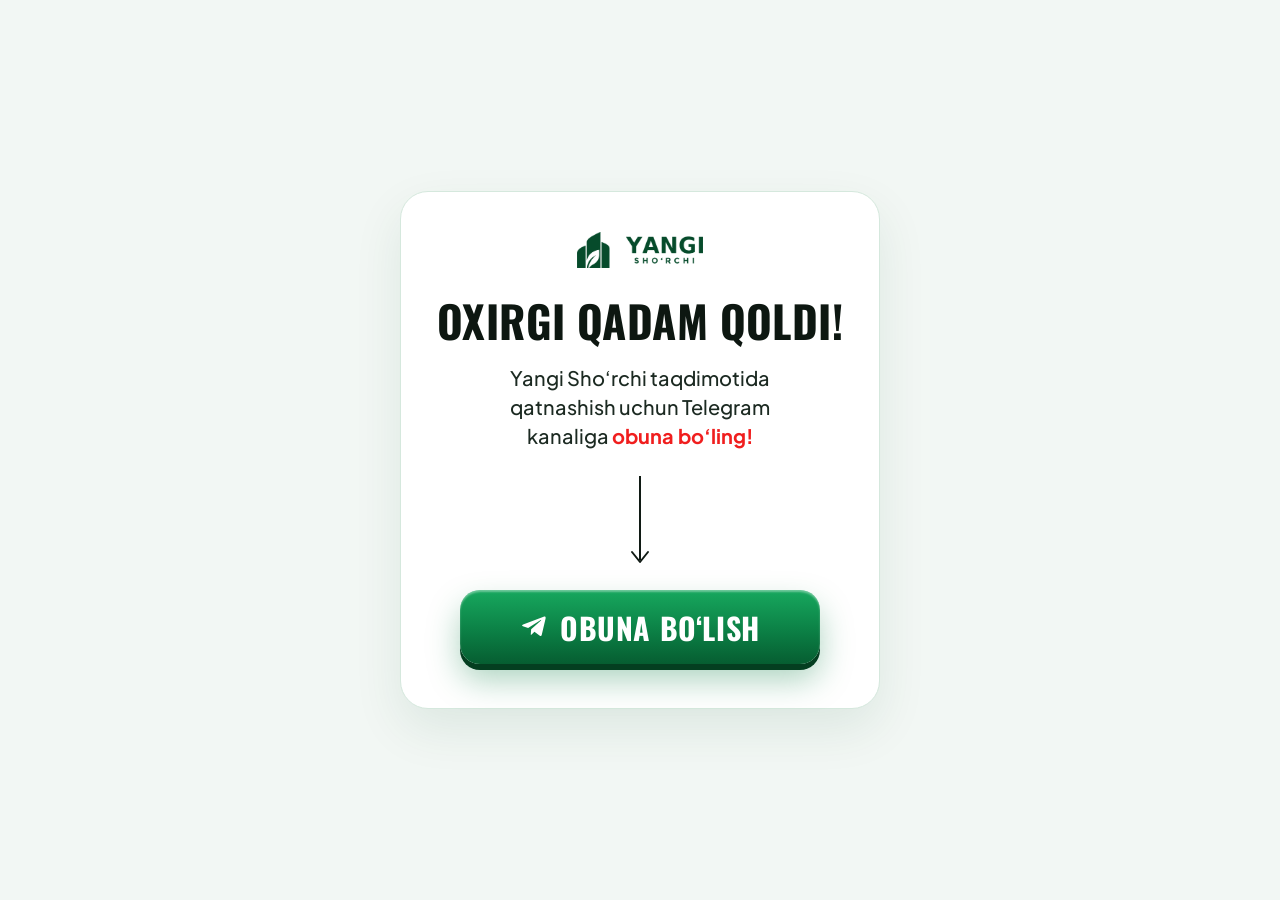
==== thankYou.html @ 8ef43f85 "Initial Yangi Shorchi consultation landing page" ====
<!DOCTYPE html>
<html lang="uz">
<head>
  <meta charset="UTF-8" />
  <meta name="viewport" content="width=device-width, initial-scale=1.0, maximum-scale=5.0" />
  <title>Oxirgi qadam qoldi! — Yangi Sho‘rchi</title>
  <link rel="icon" type="image/png" href="assets/favicon.png" />

  <link rel="preconnect" href="https://fonts.googleapis.com" />
  <link rel="preconnect" href="https://fonts.gstatic.com" crossorigin />
  <link href="https://fonts.googleapis.com/css2?family=Oswald:wght@600;700&family=Plus+Jakarta+Sans:wght@500;600;700;800&display=swap" rel="stylesheet" />

  <link rel="stylesheet" href="css/style.css" />
</head>
<body class="thankyou-body">
  <main class="thankyou-card">
    <img
      src="assets/logo-green.png"
      alt="Yangi Sho‘rchi"
      class="thankyou-logo"
      width="148"
      height="42"
    />

    <h1 class="thankyou-title">OXIRGI QADAM QOLDI!</h1>

    <p class="thankyou-subtitle">
      Yangi Sho‘rchi taqdimotida qatnashish uchun Telegram kanaliga
      <span class="highlight-red">obuna bo‘ling!</span>
    </p>

    <div class="down-arrow-wrap" aria-hidden="true">
      <svg width="26" height="92" viewBox="0 0 26 92" fill="none">
        <line x1="13" y1="2" x2="13" y2="86" stroke="#101a14" stroke-width="2" />
        <path d="M5 78L13 88L21 78" stroke="#101a14" stroke-width="2" stroke-linecap="round" stroke-linejoin="round" />
      </svg>
    </div>

    <a
      id="telegramChannelBtn"
      href="https://t.me/oscar_building"
      class="telegram-btn"
      rel="noopener noreferrer"
    >
      <svg viewBox="0 0 24 24" fill="currentColor" aria-hidden="true">
        <path d="M21.94 4.66c.33-1.39-.5-1.94-1.7-1.49L2.68 9.95c-1.2.47-1.18 1.14-.2 1.44l4.5 1.4 10.45-6.59c.49-.3.94-.14.57.19L9.54 14.03l-.32 4.66c.46 0 .67-.21.93-.46l2.22-2.16 4.62 3.41c.85.47 1.46.23 1.67-.78l3.28-14.04Z"/>
      </svg>
      <span>OBUNA BO‘LISH</span>
    </a>
  </main>

  <script src="js/config.js"></script>
  <script>
    (function () {
      var cfg = window.YANGI_SHORCHI_CONFIG || {};
      var btn = document.getElementById("telegramChannelBtn");
      if (btn && cfg.TELEGRAM_CHANNEL_URL) {
        btn.href = cfg.TELEGRAM_CHANNEL_URL;
      }
    })();
  </script>
</body>
</html>
---- css/style.css ----
/* ==========================================================================
   YANGI SHO'RCHI — GREEN & WHITE CONSULTATION LANDING PAGE
   Brand Palette: Deep Emerald (#064B2B), Vivid Emerald (#0B7E45), Crisp White (#FFFFFF)
   ========================================================================== */

:root {
  --brand-dark: #064b2b;
  --brand-primary: #0a6e3d;
  --brand-vivid: #0e8a4d;
  --brand-light: #eaf5ef;
  --brand-surface: #f4faf6;
  --brand-border: #d5e8dd;
  --text-main: #101a14;
  --text-muted: #4b5e53;
  --white: #ffffff;
  --danger: #e52525;
  --shadow-soft: 0 10px 30px rgba(6, 75, 43, 0.08);
  --shadow-card: 0 4px 16px rgba(6, 75, 43, 0.05);
}

*,
*::before,
*::after {
  box-sizing: border-box;
  margin: 0;
  padding: 0;
}

html {
  scroll-behavior: smooth;
  -webkit-text-size-adjust: 100%;
}

body {
  font-family: 'Plus Jakarta Sans', -apple-system, BlinkMacSystemFont, 'Segoe UI', Roboto, sans-serif;
  background: linear-gradient(180deg, #eef6f1 0%, #e5f1ea 100%);
  color: var(--text-main);
  line-height: 1.45;
  min-height: 100vh;
  overflow-x: hidden;
  -webkit-font-smoothing: antialiased;
}

/* Mobile-first centered wrapper (matches shorchi-city.vercel.app mobile & desktop feel) */
.page-shell {
  width: 100%;
  max-width: 480px;
  margin: 0 auto;
  background: var(--white);
  min-height: 100vh;
  box-shadow: 0 0 50px rgba(6, 75, 43, 0.1);
  position: relative;
  overflow: hidden;
}

/* ==========================================================================
   HERO SECTION
   ========================================================================== */
.hero {
  position: relative;
  padding: 16px 16px 10px;
  background: linear-gradient(180deg, #e7f4ed 0%, #f7fbf9 34%, #ffffff 100%);
  text-align: center;
}

/* Top Floating White Pill Header */
.top-pill {
  display: flex;
  align-items: center;
  justify-content: space-between;
  gap: 10px;
  background: var(--white);
  border: 1px solid rgba(6, 75, 43, 0.1);
  border-radius: 999px;
  padding: 10px 18px;
  box-shadow: 0 8px 24px rgba(6, 75, 43, 0.08);
  margin-bottom: 20px;
}

.top-pill__logo {
  height: 32px;
  width: auto;
  object-fit: contain;
  display: block;
  flex-shrink: 0;
}

.top-pill__divider {
  width: 1px;
  height: 22px;
  background: rgba(6, 75, 43, 0.14);
  flex-shrink: 0;
}

.top-pill__date {
  display: inline-flex;
  align-items: center;
  gap: 7px;
  font-size: 14px;
  font-weight: 700;
  color: var(--text-main);
  white-space: nowrap;
}

.top-pill__icon {
  width: 18px;
  height: 18px;
  color: var(--brand-vivid);
  flex-shrink: 0;
}

/* Condensed Impact Headline */
.hero__title {
  font-family: 'Oswald', Impact, 'Arial Narrow', sans-serif;
  font-weight: 700;
  font-size: clamp(23px, 6.2vw, 29px);
  line-height: 1.2;
  letter-spacing: 0.01em;
  text-transform: uppercase;
  color: var(--text-main);
  margin: 0 auto 8px;
  max-width: 440px;
}

.hero__title .accent {
  color: var(--brand-vivid);
}

/* Visual Stage: Aerial Render + Speaker Cutout + Overlapping CTA */
.hero-stage {
  position: relative;
  margin: 6px -16px 0;
  padding-top: 8px;
}

.hero-stage__bg {
  position: absolute;
  top: 6px;
  left: 0;
  right: 0;
  height: 340px;
  background-image: url('../assets/hero-bg.jpg');
  background-size: cover;
  background-position: center 38%;
  z-index: 1;
}

/* Soft misty fade top & bottom so headline and CTA blend seamlessly like Reference 1 */
.hero-stage__bg::before {
  content: "";
  position: absolute;
  inset: 0;
  background:
    linear-gradient(
      180deg,
      #f8fcfa 0%,
      rgba(248, 252, 250, 0.72) 14%,
      rgba(255, 255, 255, 0.06) 38%,
      rgba(255, 255, 255, 0.08) 68%,
      rgba(255, 255, 255, 0.92) 90%,
      #ffffff 100%
    );
}

.hero-stage__speaker-wrap {
  position: relative;
  z-index: 2;
  display: flex;
  justify-content: center;
  align-items: flex-end;
  padding-top: 4px;
}

.hero-stage__speaker {
  width: min(74%, 312px);
  height: auto;
  display: block;
  filter: drop-shadow(0 12px 24px rgba(6, 45, 25, 0.22));
  user-select: none;
  pointer-events: none;
}

/* CTA Wrapper overlapping bottom of speaker cutout */
.cta-block {
  position: relative;
  z-index: 3;
  padding: 0 16px;
}

.cta-block--hero {
  margin-top: -34px;
}

/* Big 3D Glossy Green Capsule Button */
.cta-btn {
  position: relative;
  width: 100%;
  min-height: 76px;
  border: none;
  border-radius: 999px;
  cursor: pointer;
  font-family: 'Oswald', sans-serif;
  font-size: clamp(20px, 5.3vw, 24px);
  font-weight: 700;
  letter-spacing: 0.03em;
  text-transform: uppercase;
  color: var(--white);
  background: linear-gradient(180deg, #17a85e 0%, #0c8246 54%, #076334 100%);
  box-shadow:
    0 6px 0 #044222,
    0 16px 32px rgba(12, 130, 70, 0.36),
    inset 0 2px 2px rgba(255, 255, 255, 0.42);
  transition: transform 0.16s ease, box-shadow 0.16s ease, filter 0.16s ease;
  overflow: hidden;
  display: inline-flex;
  align-items: center;
  justify-content: center;
  padding: 14px 24px;
  -webkit-tap-highlight-color: transparent;
}

/* Subtle animated light sweep across button */
.cta-btn::after {
  content: "";
  position: absolute;
  top: -50%;
  left: -60%;
  width: 42%;
  height: 200%;
  background: linear-gradient(
    90deg,
    rgba(255, 255, 255, 0) 0%,
    rgba(255, 255, 255, 0.28) 50%,
    rgba(255, 255, 255, 0) 100%
  );
  transform: rotate(24deg);
  animation: ctaShimmer 3.6s infinite ease-in-out;
  pointer-events: none;
}

@keyframes ctaShimmer {
  0% {
    left: -60%;
  }
  42%,
  100% {
    left: 135%;
  }
}

.cta-btn:hover {
  filter: brightness(1.04);
  transform: translateY(-2px);
  box-shadow:
    0 8px 0 #044222,
    0 20px 36px rgba(12, 130, 70, 0.42),
    inset 0 2px 2px rgba(255, 255, 255, 0.45);
}

.cta-btn:active {
  transform: translateY(3px);
  box-shadow:
    0 3px 0 #044222,
    0 10px 20px rgba(12, 130, 70, 0.3),
    inset 0 2px 2px rgba(255, 255, 255, 0.35);
}

/* Urgency Note + Curved Arrow */
.urgency-row {
  position: relative;
  display: flex;
  align-items: center;
  justify-content: center;
  margin-top: 16px;
  padding: 0 28px;
}

.urgency-text {
  font-size: 15px;
  font-weight: 500;
  color: #1f2d25;
}

.urgency-arrow {
  position: absolute;
  right: 10px;
  top: -12px;
  width: 42px;
  height: 44px;
  color: var(--brand-vivid);
  pointer-events: none;
}

/* Countdown Timer */
.countdown {
  margin-top: 10px;
  font-size: 28px;
  font-weight: 700;
  color: var(--text-main);
  font-variant-numeric: tabular-nums;
  letter-spacing: 0.02em;
}

/* ==========================================================================
   FEATURES SECTION ("LOYIHA QULAYLIKLARI")
   ========================================================================== */
.features {
  padding: 24px 16px 38px;
  background: var(--white);
}

.section-title {
  font-family: 'Oswald', Impact, sans-serif;
  font-size: clamp(26px, 6.5vw, 31px);
  font-weight: 700;
  text-transform: uppercase;
  text-align: center;
  letter-spacing: 0.02em;
  color: var(--text-main);
  margin-bottom: 20px;
}

.features-list {
  display: flex;
  flex-direction: column;
  gap: 14px;
  margin-bottom: 28px;
}

.feature-card {
  display: flex;
  align-items: center;
  gap: 15px;
  background: var(--white);
  border: 1.5px solid var(--brand-border);
  border-radius: 20px;
  padding: 10px 16px 10px 10px;
  box-shadow: var(--shadow-card);
  transition: transform 0.2s ease, border-color 0.2s ease, box-shadow 0.2s ease;
}

.feature-card:hover {
  transform: translateY(-2px);
  border-color: #9fd1b6;
  box-shadow: 0 10px 24px rgba(6, 75, 43, 0.09);
}

.feature-card__thumb {
  width: 98px;
  height: 98px;
  border-radius: 15px;
  overflow: hidden;
  background: var(--brand-light);
  flex-shrink: 0;
  display: flex;
  align-items: center;
  justify-content: center;
}

.feature-card__thumb img {
  width: 100%;
  height: 100%;
  object-fit: cover;
  display: block;
}

.feature-card__body {
  flex: 1;
  font-size: 15.5px;
  line-height: 1.38;
  color: #1c2b22;
  font-weight: 500;
}

.feature-card__body strong {
  font-weight: 800;
  color: #09150e;
}

.feature-card__body .green-tag {
  color: var(--brand-primary);
  font-weight: 800;
}

/* Footer Branding */
.site-footer {
  padding: 18px 16px 28px;
  border-top: 1px solid #ebf3ee;
  text-align: center;
  background: #fafdfb;
}

.site-footer__logo {
  height: 28px;
  width: auto;
  opacity: 0.88;
  margin-bottom: 6px;
}

.site-footer__copy {
  font-size: 12px;
  color: var(--text-muted);
}

/* ==========================================================================
   MODAL ("Ro'yxatdan o'tish" — Matches Reference Image 5)
   ========================================================================== */
.modal-backdrop {
  position: fixed;
  inset: 0;
  z-index: 1000;
  background: rgba(9, 25, 17, 0.56);
  backdrop-filter: blur(5px);
  -webkit-backdrop-filter: blur(5px);
  display: flex;
  align-items: center;
  justify-content: center;
  padding: 18px;
  opacity: 0;
  visibility: hidden;
  transition: opacity 0.22s ease, visibility 0.22s ease;
}

.modal-backdrop.is-open {
  opacity: 1;
  visibility: visible;
}

.modal-card {
  position: relative;
  width: 100%;
  max-width: 420px;
  background: var(--white);
  border-radius: 18px;
  padding: 28px 24px 26px;
  box-shadow: 0 24px 60px rgba(4, 38, 20, 0.28);
  transform: translateY(16px) scale(0.97);
  transition: transform 0.22s cubic-bezier(0.16, 1, 0.3, 1);
}

.modal-backdrop.is-open .modal-card {
  transform: translateY(0) scale(1);
}

.modal-close {
  position: absolute;
  top: 14px;
  right: 14px;
  width: 34px;
  height: 34px;
  border: none;
  background: transparent;
  color: #36473d;
  font-size: 24px;
  line-height: 1;
  cursor: pointer;
  border-radius: 50%;
  display: inline-flex;
  align-items: center;
  justify-content: center;
  transition: background 0.15s ease, color 0.15s ease;
}

.modal-close:hover {
  background: #eff6f2;
  color: var(--brand-dark);
}

.modal-title {
  font-size: 22px;
  font-weight: 800;
  text-align: center;
  color: #101a14;
  margin-bottom: 22px;
}

.field-label {
  display: block;
  font-size: 14px;
  font-weight: 600;
  color: #24332a;
  margin-bottom: 8px;
}

.phone-group {
  display: flex;
  align-items: center;
  border: 1.5px solid #1b7f4b;
  border-radius: 10px;
  background: var(--white);
  height: 52px;
  padding: 0 12px;
  transition: box-shadow 0.16s ease, border-color 0.16s ease;
}

.phone-group:focus-within {
  border-color: #086938;
  box-shadow: 0 0 0 3.5px rgba(14, 138, 77, 0.16);
}

.phone-group.has-error {
  border-color: var(--danger);
  box-shadow: 0 0 0 3px rgba(229, 37, 37, 0.14);
}

.country-select {
  appearance: none;
  -webkit-appearance: none;
  border: none;
  background-color: transparent;
  background-image: url("data:image/svg+xml,%3Csvg xmlns='http://www.w3.org/2000/svg' width='12' height='12' viewBox='0 0 24 24' fill='none' stroke='%23142219' stroke-width='2.4' stroke-linecap='round' stroke-linejoin='round'%3E%3Cpolyline points='6 9 12 15 18 9'/%3E%3C/svg%3E");
  background-repeat: no-repeat;
  background-position: right 8px center;
  font-family: inherit;
  font-size: 15px;
  font-weight: 600;
  color: #142219;
  padding: 0 24px 0 2px;
  margin-right: 10px;
  border-right: 1px solid #dce8e1;
  height: 30px;
  line-height: 30px;
  cursor: pointer;
  outline: none;
  flex-shrink: 0;
}

.phone-input {
  flex: 1;
  border: none;
  outline: none;
  background: transparent;
  font-family: inherit;
  font-size: 16.5px;
  font-weight: 600;
  color: #101a14;
  letter-spacing: 0.02em;
  width: 100%;
}

.phone-input::placeholder {
  color: #9aa8a0;
  font-weight: 500;
}

.form-error {
  min-height: 20px;
  font-size: 13px;
  font-weight: 600;
  color: var(--danger);
  margin-top: 6px;
  margin-bottom: 6px;
}

.submit-btn {
  width: 100%;
  height: 52px;
  border: none;
  border-radius: 10px;
  background: #066e3a;
  color: var(--white);
  font-family: inherit;
  font-size: 16px;
  font-weight: 800;
  letter-spacing: 0.04em;
  text-transform: uppercase;
  cursor: pointer;
  transition: background 0.16s ease, transform 0.12s ease;
  display: inline-flex;
  align-items: center;
  justify-content: center;
  gap: 8px;
}

.submit-btn:hover {
  background: #05592e;
}

.submit-btn:active {
  transform: scale(0.99);
}

.submit-btn:disabled {
  opacity: 0.72;
  cursor: wait;
}

/* ==========================================================================
   THANK YOU PAGE ("OXIRGI QADAM QOLDI!" — Matches Reference Image 6 in Green/White)
   ========================================================================== */
.thankyou-body {
  background: #f2f7f4;
  min-height: 100vh;
  display: flex;
  align-items: center;
  justify-content: center;
  padding: 24px 16px;
}

.thankyou-card {
  width: 100%;
  max-width: 480px;
  background: var(--white);
  border: 1px solid var(--brand-border);
  border-radius: 28px;
  padding: 40px 24px 44px;
  text-align: center;
  box-shadow: 0 20px 50px rgba(6, 75, 43, 0.09);
}

.thankyou-logo {
  height: 36px;
  width: auto;
  margin-bottom: 24px;
}

.thankyou-title {
  font-family: 'Oswald', Impact, sans-serif;
  font-size: clamp(34px, 8vw, 44px);
  font-weight: 700;
  text-transform: uppercase;
  letter-spacing: 0.01em;
  color: #0d1711;
  line-height: 1.1;
  margin-bottom: 18px;
}

.thankyou-subtitle {
  font-size: clamp(17px, 4.4vw, 20px);
  line-height: 1.45;
  color: #1c2a22;
  font-weight: 500;
  max-width: 340px;
  margin: 0 auto 24px;
}

.thankyou-subtitle .highlight-red {
  color: #f01e1e;
  font-weight: 700;
}

.down-arrow-wrap {
  display: flex;
  justify-content: center;
  margin-bottom: 24px;
  animation: arrowBounce 1.6s infinite ease-in-out;
}

@keyframes arrowBounce {
  0%,
  100% {
    transform: translateY(0);
  }
  50% {
    transform: translateY(7px);
  }
}

.telegram-btn {
  display: inline-flex;
  align-items: center;
  justify-content: center;
  gap: 12px;
  width: 100%;
  max-width: 360px;
  min-height: 74px;
  border-radius: 20px;
  text-decoration: none;
  font-family: 'Oswald', Impact, sans-serif;
  font-size: clamp(24px, 6vw, 30px);
  font-weight: 700;
  letter-spacing: 0.02em;
  text-transform: uppercase;
  color: var(--white);
  background: linear-gradient(180deg, #17a85e 0%, #0b7e44 58%, #065d31 100%);
  box-shadow:
    0 6px 0 #043e20,
    0 16px 32px rgba(11, 126, 68, 0.34),
    inset 0 2px 2px rgba(255, 255, 255, 0.38);
  transition: transform 0.16s ease, filter 0.16s ease, box-shadow 0.16s ease;
}

.telegram-btn:hover {
  filter: brightness(1.05);
  transform: translateY(-2px);
}

.telegram-btn:active {
  transform: translateY(3px);
  box-shadow:
    0 3px 0 #043e20,
    0 10px 20px rgba(11, 126, 68, 0.28);
}

.telegram-btn svg {
  width: 28px;
  height: 28px;
  flex-shrink: 0;
}

@media (max-width: 375px) {
  .top-pill {
    padding: 8px 12px;
  }
  .top-pill__logo {
    height: 26px;
  }
  .top-pill__date {
    font-size: 12.5px;
  }
  .feature-card__thumb {
    width: 84px;
    height: 84px;
  }
  .feature-card__body {
    font-size: 14.5px;
  }
}
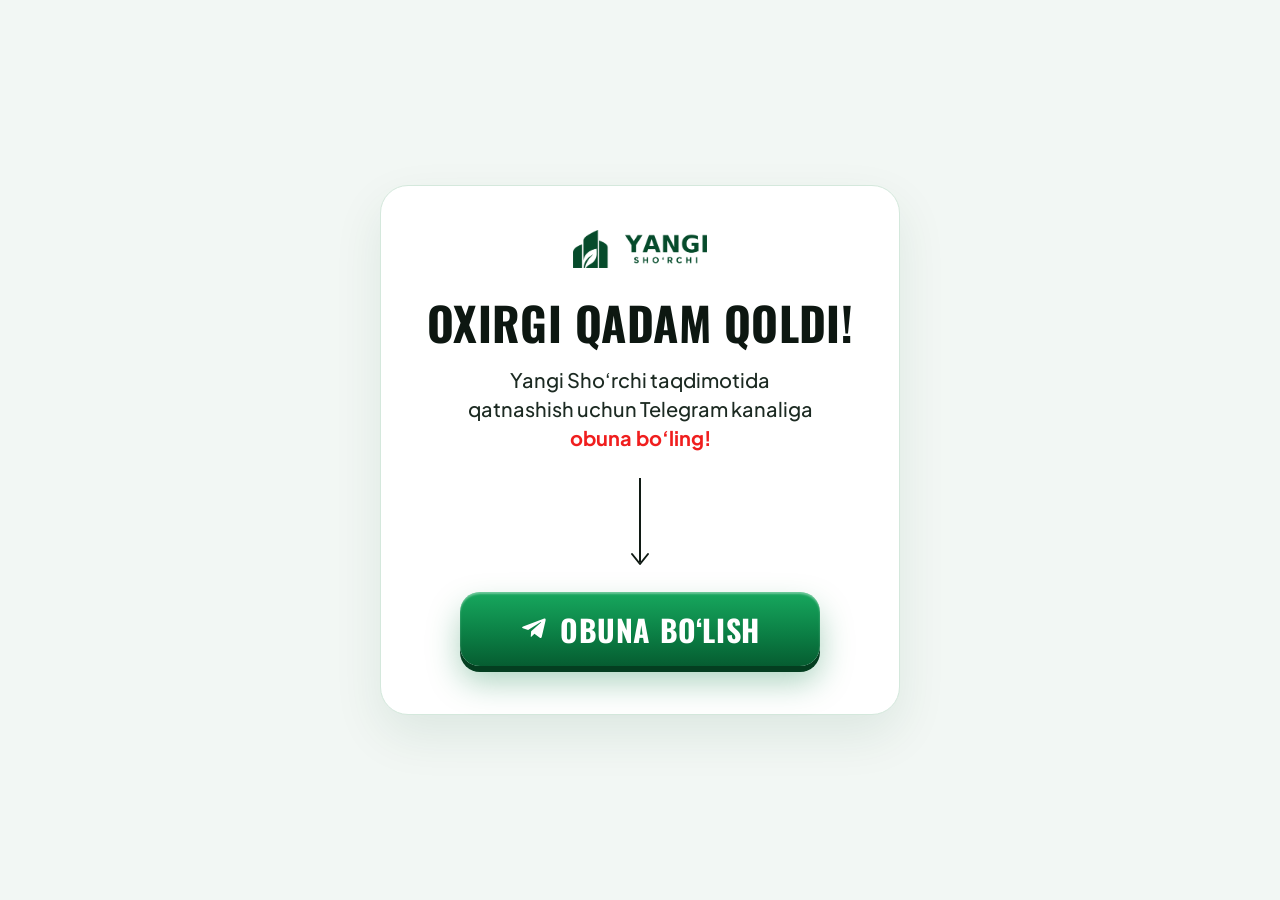
==== commit ef517760: "Perf: WebP Retina assets (-80% payload), 60fps GPU CSS, Edge CDN caching, and resilient outbox queue" ====
--- a/thankYou.html
+++ b/thankYou.html
@@ -10,17 +10,21 @@
   <link rel="preconnect" href="https://fonts.gstatic.com" crossorigin />
   <link href="https://fonts.googleapis.com/css2?family=Oswald:wght@600;700&family=Plus+Jakarta+Sans:wght@500;600;700;800&display=swap" rel="stylesheet" />
 
-  <link rel="stylesheet" href="css/style.css" />
+  <link rel="stylesheet" href="css/style.css?v=4" />
 </head>
 <body class="thankyou-body">
   <main class="thankyou-card">
-    <img
-      src="assets/logo-green.png"
-      alt="Yangi Sho‘rchi"
-      class="thankyou-logo"
-      width="148"
-      height="42"
-    />
+    <picture>
+      <source srcset="assets/logo-green.webp" type="image/webp" />
+      <img
+        src="assets/logo-green.png"
+        alt="Yangi Sho‘rchi"
+        class="thankyou-logo"
+        width="148"
+        height="42"
+        decoding="async"
+      />
+    </picture>
 
     <h1 class="thankyou-title">OXIRGI QADAM QOLDI!</h1>
 
@@ -49,15 +53,7 @@
     </a>
   </main>
 
-  <script src="js/config.js"></script>
-  <script>
-    (function () {
-      var cfg = window.YANGI_SHORCHI_CONFIG || {};
-      var btn = document.getElementById("telegramChannelBtn");
-      if (btn && cfg.TELEGRAM_CHANNEL_URL) {
-        btn.href = cfg.TELEGRAM_CHANNEL_URL;
-      }
-    })();
-  </script>
+  <script src="js/config.js?v=4"></script>
+  <script src="js/main.js?v=4" defer></script>
 </body>
 </html>
--- a/css/style.css
+++ b/css/style.css
@@ -1,21 +1,21 @@
 /* ==========================================================================
-   YANGI SHO'RCHI — GREEN & WHITE CONSULTATION LANDING PAGE
-   Brand Palette: Deep Emerald (#064B2B), Vivid Emerald (#0B7E45), Crisp White (#FFFFFF)
+   YANGI SHO'RCHI — HIGH-PERFORMANCE 60/120FPS CSS (PC + MOBILE)
+   Zero layout-shift, GPU-composited animations, WebP image-set
    ========================================================================== */
 
 :root {
   --brand-dark: #064b2b;
   --brand-primary: #0a6e3d;
-  --brand-vivid: #0e8a4d;
+  --brand-vivid: #0d874b;
   --brand-light: #eaf5ef;
   --brand-surface: #f4faf6;
-  --brand-border: #d5e8dd;
-  --text-main: #101a14;
-  --text-muted: #4b5e53;
+  --brand-border: #d4e8dc;
+  --text-main: #0f1913;
+  --text-muted: #4a5d52;
   --white: #ffffff;
   --danger: #e52525;
-  --shadow-soft: 0 10px 30px rgba(6, 75, 43, 0.08);
-  --shadow-card: 0 4px 16px rgba(6, 75, 43, 0.05);
+  --shadow-soft: 0 12px 34px rgba(6, 75, 43, 0.12);
+  --shadow-card: 0 6px 20px rgba(6, 75, 43, 0.06);
 }
 
 *,
@@ -33,62 +33,71 @@
 
 body {
   font-family: 'Plus Jakarta Sans', -apple-system, BlinkMacSystemFont, 'Segoe UI', Roboto, sans-serif;
-  background: linear-gradient(180deg, #eef6f1 0%, #e5f1ea 100%);
+  background: var(--white);
   color: var(--text-main);
   line-height: 1.45;
   min-height: 100vh;
-  overflow-x: hidden;
+  overflow-x: clip;
   -webkit-font-smoothing: antialiased;
 }
 
-/* Mobile-first centered wrapper (matches shorchi-city.vercel.app mobile & desktop feel) */
 .page-shell {
   width: 100%;
-  max-width: 480px;
-  margin: 0 auto;
   background: var(--white);
   min-height: 100vh;
-  box-shadow: 0 0 50px rgba(6, 75, 43, 0.1);
   position: relative;
-  overflow: hidden;
 }
 
 /* ==========================================================================
-   HERO SECTION
+   FIXED / PINNED TOP PILL HEADER (GPU Layer Promoted — Zero Scroll Jitter)
    ========================================================================== */
-.hero {
-  position: relative;
-  padding: 16px 16px 10px;
-  background: linear-gradient(180deg, #e7f4ed 0%, #f7fbf9 34%, #ffffff 100%);
-  text-align: center;
-}
-
-/* Top Floating White Pill Header */
+.sticky-header-bar {
+  position: fixed;
+  top: 10px;
+  left: 0;
+  right: 0;
+  z-index: 900;
+  padding: 0 14px;
+  pointer-events: none;
+  transform: translate3d(0, 0, 0);
+  will-change: transform;
+}
+
 .top-pill {
+  pointer-events: auto;
+  max-width: 500px;
+  margin: 0 auto;
   display: flex;
   align-items: center;
   justify-content: space-between;
   gap: 10px;
-  background: var(--white);
-  border: 1px solid rgba(6, 75, 43, 0.1);
+  background: rgba(255, 255, 255, 0.96);
+  backdrop-filter: blur(12px);
+  -webkit-backdrop-filter: blur(12px);
+  border: 1px solid rgba(6, 75, 43, 0.14);
   border-radius: 999px;
-  padding: 10px 18px;
-  box-shadow: 0 8px 24px rgba(6, 75, 43, 0.08);
-  margin-bottom: 20px;
+  padding: 9px 18px;
+  box-shadow: 0 10px 28px rgba(6, 55, 30, 0.14);
+}
+
+.top-pill__brand {
+  display: inline-flex;
+  align-items: center;
+  text-decoration: none;
+  flex-shrink: 0;
 }
 
 .top-pill__logo {
-  height: 32px;
+  height: 31px;
   width: auto;
   object-fit: contain;
   display: block;
-  flex-shrink: 0;
 }
 
 .top-pill__divider {
   width: 1px;
   height: 22px;
-  background: rgba(6, 75, 43, 0.14);
+  background: rgba(6, 75, 43, 0.16);
   flex-shrink: 0;
 }
 
@@ -109,98 +118,176 @@
   flex-shrink: 0;
 }
 
-/* Condensed Impact Headline */
+.top-pill__cta {
+  display: none;
+  border: none;
+  border-radius: 999px;
+  background: linear-gradient(180deg, #159e58 0%, #09723d 100%);
+  color: var(--white);
+  font-family: inherit;
+  font-size: 13.5px;
+  font-weight: 700;
+  padding: 9px 20px;
+  cursor: pointer;
+  box-shadow: 0 4px 14px rgba(10, 114, 61, 0.28);
+  transition: transform 0.15s ease, filter 0.15s ease;
+  white-space: nowrap;
+}
+
+.top-pill__cta:hover {
+  filter: brightness(1.06);
+  transform: translate3d(0, -1px, 0);
+}
+
+/* ==========================================================================
+   HERO SECTION — MOBILE (< 920px): PURE WHITE TOP + CRISP 16:9 BAND + SPEAKER
+   ========================================================================== */
+.hero {
+  position: relative;
+  padding: 78px 16px 18px;
+  overflow: hidden;
+  background: var(--white);
+}
+
+.hero__masterplan-bg {
+  display: none;
+}
+
+.hero__container {
+  position: relative;
+  z-index: 2;
+  max-width: 500px;
+  margin: 0 auto;
+}
+
+.hero__content {
+  text-align: center;
+}
+
+.hero__badge {
+  display: none;
+}
+
 .hero__title {
   font-family: 'Oswald', Impact, 'Arial Narrow', sans-serif;
   font-weight: 700;
-  font-size: clamp(23px, 6.2vw, 29px);
-  line-height: 1.2;
+  font-size: clamp(23px, 6.2vw, 30px);
+  line-height: 1.18;
   letter-spacing: 0.01em;
   text-transform: uppercase;
   color: var(--text-main);
-  margin: 0 auto 8px;
-  max-width: 440px;
+  margin: 0 auto 4px;
+  max-width: 450px;
 }
 
 .hero__title .accent {
-  color: var(--brand-vivid);
-}
-
-/* Visual Stage: Aerial Render + Speaker Cutout + Overlapping CTA */
-.hero-stage {
+  color: #087a42;
+}
+
+.hero__visual {
   position: relative;
-  margin: 6px -16px 0;
-  padding-top: 8px;
-}
-
-.hero-stage__bg {
+  margin-top: 4px;
+}
+
+.hero__scene {
+  position: relative;
+  margin: 0 -16px;
+  padding-top: 10px;
+  display: flex;
+  flex-direction: column;
+  align-items: center;
+}
+
+.hero__mobile-bg-pic {
   position: absolute;
-  top: 6px;
-  left: 0;
-  right: 0;
-  height: 340px;
-  background-image: url('../assets/hero-bg.jpg');
-  background-size: cover;
-  background-position: center 38%;
+  top: 0;
+  left: 50%;
+  transform: translateX(-50%);
+  width: 108%;
+  max-width: 620px;
   z-index: 1;
-}
-
-/* Soft misty fade top & bottom so headline and CTA blend seamlessly like Reference 1 */
-.hero-stage__bg::before {
-  content: "";
-  position: absolute;
-  inset: 0;
-  background:
-    linear-gradient(
-      180deg,
-      #f8fcfa 0%,
-      rgba(248, 252, 250, 0.72) 14%,
-      rgba(255, 255, 255, 0.06) 38%,
-      rgba(255, 255, 255, 0.08) 68%,
-      rgba(255, 255, 255, 0.92) 90%,
-      #ffffff 100%
-    );
-}
-
-.hero-stage__speaker-wrap {
+  pointer-events: none;
+  user-select: none;
+  display: block;
+}
+
+.hero__mobile-bg-img {
+  width: 100%;
+  height: auto;
+  aspect-ratio: 16 / 9.6;
+  object-fit: cover;
+  object-position: center 46%;
+  display: block;
+  -webkit-mask-image: linear-gradient(
+    180deg,
+    transparent 0%,
+    rgba(0, 0, 0, 0.65) 11%,
+    #000000 22%,
+    #000000 78%,
+    rgba(0, 0, 0, 0.55) 90%,
+    transparent 100%
+  );
+  mask-image: linear-gradient(
+    180deg,
+    transparent 0%,
+    rgba(0, 0, 0, 0.65) 11%,
+    #000000 22%,
+    #000000 78%,
+    rgba(0, 0, 0, 0.55) 90%,
+    transparent 100%
+  );
+}
+
+.hero__speaker-wrap {
   position: relative;
   z-index: 2;
   display: flex;
   justify-content: center;
   align-items: flex-end;
-  padding-top: 4px;
-}
-
-.hero-stage__speaker {
-  width: min(74%, 312px);
+  padding-top: 26px;
+}
+
+.hero__speaker-wrap picture {
+  display: flex;
+  justify-content: center;
+  width: 100%;
+}
+
+.hero__speaker {
+  width: min(58%, 242px);
   height: auto;
   display: block;
-  filter: drop-shadow(0 12px 24px rgba(6, 45, 25, 0.22));
+  filter: drop-shadow(0 12px 24px rgba(5, 32, 18, 0.28));
   user-select: none;
   pointer-events: none;
 }
 
-/* CTA Wrapper overlapping bottom of speaker cutout */
-.cta-block {
+/* CTA visibility switches */
+.cta-block--desktop {
+  display: none;
+}
+
+.cta-block--mobile {
   position: relative;
   z-index: 3;
-  padding: 0 16px;
-}
-
-.cta-block--hero {
-  margin-top: -34px;
-}
-
-/* Big 3D Glossy Green Capsule Button */
+  margin-top: -28px;
+}
+
+.cta-block--bottom {
+  max-width: 460px;
+  margin: 0 auto;
+}
+
+/* Big 3D Glossy Green Capsule Button (GPU Composited Shimmer) */
 .cta-btn {
   position: relative;
   width: 100%;
-  min-height: 76px;
+  min-height: 74px;
   border: none;
   border-radius: 999px;
   cursor: pointer;
   font-family: 'Oswald', sans-serif;
-  font-size: clamp(20px, 5.3vw, 24px);
+  font-size: clamp(20px, 5.2vw, 24px);
   font-weight: 700;
   letter-spacing: 0.03em;
   text-transform: uppercase;
@@ -208,24 +295,25 @@
   background: linear-gradient(180deg, #17a85e 0%, #0c8246 54%, #076334 100%);
   box-shadow:
     0 6px 0 #044222,
-    0 16px 32px rgba(12, 130, 70, 0.36),
+    0 16px 32px rgba(12, 130, 70, 0.38),
     inset 0 2px 2px rgba(255, 255, 255, 0.42);
-  transition: transform 0.16s ease, box-shadow 0.16s ease, filter 0.16s ease;
+  transition: transform 0.15s ease, box-shadow 0.15s ease, filter 0.15s ease;
   overflow: hidden;
   display: inline-flex;
   align-items: center;
   justify-content: center;
-  padding: 14px 24px;
+  padding: 14px 26px;
   -webkit-tap-highlight-color: transparent;
-}
-
-/* Subtle animated light sweep across button */
+  touch-action: manipulation;
+}
+
+/* Pure GPU transform shimmer (zero layout/paint cost on mobile CPU) */
 .cta-btn::after {
   content: "";
   position: absolute;
   top: -50%;
-  left: -60%;
-  width: 42%;
+  left: 0;
+  width: 38%;
   height: 200%;
   background: linear-gradient(
     90deg,
@@ -233,57 +321,57 @@
     rgba(255, 255, 255, 0.28) 50%,
     rgba(255, 255, 255, 0) 100%
   );
-  transform: rotate(24deg);
-  animation: ctaShimmer 3.6s infinite ease-in-out;
+  transform: translate3d(-180%, 0, 0) rotate(24deg);
+  will-change: transform;
+  animation: ctaShimmerGPU 3.6s infinite ease-in-out;
   pointer-events: none;
 }
 
-@keyframes ctaShimmer {
+@keyframes ctaShimmerGPU {
   0% {
-    left: -60%;
+    transform: translate3d(-180%, 0, 0) rotate(24deg);
   }
   42%,
   100% {
-    left: 135%;
+    transform: translate3d(380%, 0, 0) rotate(24deg);
   }
 }
 
 .cta-btn:hover {
   filter: brightness(1.04);
-  transform: translateY(-2px);
+  transform: translate3d(0, -2px, 0);
   box-shadow:
     0 8px 0 #044222,
-    0 20px 36px rgba(12, 130, 70, 0.42),
+    0 20px 36px rgba(12, 130, 70, 0.44),
     inset 0 2px 2px rgba(255, 255, 255, 0.45);
 }
 
 .cta-btn:active {
-  transform: translateY(3px);
+  transform: translate3d(0, 3px, 0);
   box-shadow:
     0 3px 0 #044222,
     0 10px 20px rgba(12, 130, 70, 0.3),
     inset 0 2px 2px rgba(255, 255, 255, 0.35);
 }
 
-/* Urgency Note + Curved Arrow */
 .urgency-row {
   position: relative;
   display: flex;
   align-items: center;
   justify-content: center;
-  margin-top: 16px;
+  margin-top: 15px;
   padding: 0 28px;
 }
 
 .urgency-text {
   font-size: 15px;
-  font-weight: 500;
-  color: #1f2d25;
+  font-weight: 600;
+  color: #192820;
 }
 
 .urgency-arrow {
   position: absolute;
-  right: 10px;
+  right: 8px;
   top: -12px;
   width: 42px;
   height: 44px;
@@ -291,40 +379,47 @@
   pointer-events: none;
 }
 
-/* Countdown Timer */
 .countdown {
-  margin-top: 10px;
+  margin-top: 8px;
+  text-align: center;
   font-size: 28px;
-  font-weight: 700;
+  font-weight: 800;
   color: var(--text-main);
   font-variant-numeric: tabular-nums;
   letter-spacing: 0.02em;
 }
 
 /* ==========================================================================
-   FEATURES SECTION ("LOYIHA QULAYLIKLARI")
+   FEATURES SECTION ("LOYIHA QULAYLIKLARI" — Offscreen Render Deferred)
    ========================================================================== */
 .features {
-  padding: 24px 16px 38px;
+  padding: 28px 16px 46px;
   background: var(--white);
+  content-visibility: auto;
+  contain-intrinsic-size: auto 620px;
+}
+
+.features__inner {
+  max-width: 500px;
+  margin: 0 auto;
 }
 
 .section-title {
   font-family: 'Oswald', Impact, sans-serif;
-  font-size: clamp(26px, 6.5vw, 31px);
+  font-size: clamp(27px, 6.5vw, 38px);
   font-weight: 700;
   text-transform: uppercase;
   text-align: center;
   letter-spacing: 0.02em;
   color: var(--text-main);
-  margin-bottom: 20px;
+  margin-bottom: 22px;
 }
 
 .features-list {
   display: flex;
   flex-direction: column;
   gap: 14px;
-  margin-bottom: 28px;
+  margin-bottom: 30px;
 }
 
 .feature-card {
@@ -340,14 +435,14 @@
 }
 
 .feature-card:hover {
-  transform: translateY(-2px);
-  border-color: #9fd1b6;
-  box-shadow: 0 10px 24px rgba(6, 75, 43, 0.09);
+  transform: translate3d(0, -3px, 0);
+  border-color: #8cc9a8;
+  box-shadow: 0 14px 30px rgba(6, 75, 43, 0.1);
 }
 
 .feature-card__thumb {
-  width: 98px;
-  height: 98px;
+  width: 96px;
+  height: 96px;
   border-radius: 15px;
   overflow: hidden;
   background: var(--brand-light);
@@ -357,6 +452,7 @@
   justify-content: center;
 }
 
+.feature-card__thumb picture,
 .feature-card__thumb img {
   width: 100%;
   height: 100%;
@@ -382,34 +478,263 @@
   font-weight: 800;
 }
 
-/* Footer Branding */
 .site-footer {
-  padding: 18px 16px 28px;
-  border-top: 1px solid #ebf3ee;
+  padding: 22px 16px 32px;
+  border-top: 1px solid #e6f0ea;
   text-align: center;
-  background: #fafdfb;
+  background: #f9fcfa;
 }
 
 .site-footer__logo {
-  height: 28px;
+  height: 30px;
   width: auto;
-  opacity: 0.88;
+  opacity: 0.9;
   margin-bottom: 6px;
 }
 
 .site-footer__copy {
-  font-size: 12px;
+  font-size: 13px;
   color: var(--text-muted);
 }
 
 /* ==========================================================================
-   MODAL ("Ro'yxatdan o'tish" — Matches Reference Image 5)
+   DESKTOP / PC LAYOUT (>= 920px) — WEBP IMAGE-SET & 2-COLUMN HERO
+   ========================================================================== */
+@media (min-width: 920px) {
+  .sticky-header-bar {
+    top: 16px;
+    padding: 0 32px;
+  }
+
+  .top-pill {
+    max-width: 1200px;
+    padding: 11px 24px;
+  }
+
+  .top-pill__logo {
+    height: 36px;
+  }
+
+  .top-pill__date {
+    font-size: 15.5px;
+  }
+
+  .top-pill__cta {
+    display: inline-flex;
+    align-items: center;
+  }
+
+  .hero {
+    min-height: 740px;
+    padding: 116px 32px 0;
+    display: flex;
+    align-items: stretch;
+  }
+
+  .hero__masterplan-bg {
+    display: block;
+    position: absolute;
+    inset: 0;
+    z-index: 1;
+    background-image: url('../assets/hero-pc.jpg');
+    background-image: -webkit-image-set(
+      url('../assets/hero-pc.webp') 1x,
+      url('../assets/hero-pc.jpg') 1x
+    );
+    background-image: image-set(
+      url('../assets/hero-pc.webp') type('image/webp'),
+      url('../assets/hero-pc.jpg') type('image/jpeg')
+    );
+    background-size: cover;
+    background-position: 65% center;
+  }
+
+  .hero__masterplan-bg::before {
+    content: "";
+    position: absolute;
+    inset: 0;
+    background:
+      linear-gradient(
+        90deg,
+        rgba(255, 255, 255, 0.96) 0%,
+        rgba(255, 255, 255, 0.90) 33%,
+        rgba(255, 255, 255, 0.30) 52%,
+        rgba(255, 255, 255, 0.02) 74%
+      ),
+      linear-gradient(
+        180deg,
+        rgba(255, 255, 255, 0.40) 0%,
+        rgba(255, 255, 255, 0) 18%,
+        rgba(255, 255, 255, 0) 84%,
+        #ffffff 100%
+      );
+  }
+
+  .hero__mobile-bg-pic {
+    display: none;
+  }
+
+  .hero__scene {
+    margin: 0;
+    padding-top: 0;
+  }
+
+  .hero__container {
+    max-width: 1200px;
+    width: 100%;
+    display: grid;
+    grid-template-columns: minmax(460px, 560px) 1fr;
+    align-items: end;
+    gap: 32px;
+  }
+
+  .hero__content {
+    text-align: left;
+    padding: 28px 0 72px;
+  }
+
+  .hero__badge {
+    display: inline-flex;
+    align-items: center;
+    gap: 8px;
+    background: rgba(13, 135, 75, 0.11);
+    border: 1px solid rgba(13, 135, 75, 0.26);
+    color: var(--brand-dark);
+    font-size: 12.5px;
+    font-weight: 800;
+    letter-spacing: 0.06em;
+    padding: 7px 14px;
+    border-radius: 999px;
+    margin-bottom: 18px;
+  }
+
+  .hero__badge-dot {
+    width: 8px;
+    height: 8px;
+    border-radius: 50%;
+    background: #10a35a;
+    box-shadow: 0 0 0 4px rgba(16, 163, 90, 0.22);
+  }
+
+  .hero__title {
+    font-size: clamp(38px, 3.6vw, 48px);
+    line-height: 1.14;
+    margin: 0 0 30px;
+    max-width: 560px;
+  }
+
+  .cta-block--mobile {
+    display: none;
+  }
+
+  .cta-block--desktop {
+    display: block;
+    max-width: 450px;
+  }
+
+  .cta-btn {
+    min-height: 80px;
+    font-size: 24px;
+  }
+
+  .urgency-row--desktop {
+    justify-content: flex-start;
+    gap: 14px;
+    padding: 0 44px 0 4px;
+    margin-top: 18px;
+  }
+
+  .countdown--desktop {
+    margin-top: 0;
+    background: rgba(6, 75, 43, 0.09);
+    border: 1px solid rgba(6, 75, 43, 0.18);
+    color: var(--brand-dark);
+    font-size: 20px;
+    padding: 4px 12px;
+    border-radius: 10px;
+  }
+
+  .urgency-arrow--desktop {
+    right: 2px;
+    top: -14px;
+  }
+
+  .hero__visual {
+    margin-top: 0;
+    display: flex;
+    justify-content: flex-end;
+    align-items: flex-end;
+    height: 100%;
+    padding-right: 12px;
+  }
+
+  .hero__speaker-wrap {
+    padding-top: 0;
+    align-items: flex-end;
+  }
+
+  .hero__speaker-wrap picture {
+    width: auto;
+  }
+
+  .hero__speaker {
+    width: clamp(340px, 30vw, 430px);
+    filter: drop-shadow(0 18px 38px rgba(5, 32, 18, 0.38));
+  }
+
+  .features {
+    padding: 64px 32px 76px;
+    background: linear-gradient(180deg, #ffffff 0%, #f5faf7 100%);
+  }
+
+  .features__inner {
+    max-width: 1180px;
+  }
+
+  .section-title {
+    font-size: 40px;
+    margin-bottom: 36px;
+  }
+
+  .features-list {
+    flex-direction: row;
+    flex-wrap: wrap;
+    justify-content: center;
+    gap: 22px;
+    margin-bottom: 46px;
+  }
+
+  .feature-card {
+    width: calc(33.333% - 15px);
+    min-width: 310px;
+    padding: 14px 20px 14px 14px;
+    border-radius: 22px;
+  }
+
+  .feature-card__thumb {
+    width: 108px;
+    height: 108px;
+    border-radius: 16px;
+  }
+
+  .feature-card__body {
+    font-size: 16.5px;
+    line-height: 1.42;
+  }
+
+  .cta-block--bottom {
+    max-width: 460px;
+  }
+}
+
+/* ==========================================================================
+   MODAL ("Ro'yxatdan o'tish")
    ========================================================================== */
 .modal-backdrop {
   position: fixed;
   inset: 0;
   z-index: 1000;
-  background: rgba(9, 25, 17, 0.56);
+  background: rgba(9, 25, 17, 0.58);
   backdrop-filter: blur(5px);
   -webkit-backdrop-filter: blur(5px);
   display: flex;
@@ -418,7 +743,7 @@
   padding: 18px;
   opacity: 0;
   visibility: hidden;
-  transition: opacity 0.22s ease, visibility 0.22s ease;
+  transition: opacity 0.2s ease, visibility 0.2s ease;
 }
 
 .modal-backdrop.is-open {
@@ -434,12 +759,13 @@
   border-radius: 18px;
   padding: 28px 24px 26px;
   box-shadow: 0 24px 60px rgba(4, 38, 20, 0.28);
-  transform: translateY(16px) scale(0.97);
-  transition: transform 0.22s cubic-bezier(0.16, 1, 0.3, 1);
+  transform: translate3d(0, 14px, 0) scale(0.97);
+  transition: transform 0.2s cubic-bezier(0.16, 1, 0.3, 1);
+  will-change: transform;
 }
 
 .modal-backdrop.is-open .modal-card {
-  transform: translateY(0) scale(1);
+  transform: translate3d(0, 0, 0) scale(1);
 }
 
 .modal-close {
@@ -479,16 +805,54 @@
   font-size: 14px;
   font-weight: 600;
   color: #24332a;
-  margin-bottom: 8px;
-}
-
-.phone-group {
+  margin-bottom: 7px;
+}
+
+.input-group {
   display: flex;
   align-items: center;
   border: 1.5px solid #1b7f4b;
   border-radius: 10px;
   background: var(--white);
-  height: 52px;
+  height: 50px;
+  padding: 0 14px;
+  margin-bottom: 14px;
+  transition: box-shadow 0.16s ease, border-color 0.16s ease;
+}
+
+.input-group:focus-within {
+  border-color: #086938;
+  box-shadow: 0 0 0 3.5px rgba(14, 138, 77, 0.16);
+}
+
+.input-group.has-error {
+  border-color: var(--danger);
+  box-shadow: 0 0 0 3px rgba(229, 37, 37, 0.14);
+}
+
+.text-input {
+  width: 100%;
+  border: none;
+  outline: none;
+  background: transparent;
+  font-family: inherit;
+  font-size: 16px;
+  font-weight: 600;
+  color: #101a14;
+}
+
+.text-input::placeholder {
+  color: #9aa8a0;
+  font-weight: 500;
+}
+
+.phone-group {
+  display: flex;
+  align-items: center;
+  border: 1.5px solid #1b7f4b;
+  border-radius: 10px;
+  background: var(--white);
+  height: 50px;
   padding: 0 12px;
   transition: box-shadow 0.16s ease, border-color 0.16s ease;
 }
@@ -504,18 +868,13 @@
 }
 
 .country-select {
-  appearance: none;
-  -webkit-appearance: none;
   border: none;
   background-color: transparent;
-  background-image: url("data:image/svg+xml,%3Csvg xmlns='http://www.w3.org/2000/svg' width='12' height='12' viewBox='0 0 24 24' fill='none' stroke='%23142219' stroke-width='2.4' stroke-linecap='round' stroke-linejoin='round'%3E%3Cpolyline points='6 9 12 15 18 9'/%3E%3C/svg%3E");
-  background-repeat: no-repeat;
-  background-position: right 8px center;
   font-family: inherit;
   font-size: 15px;
   font-weight: 600;
   color: #142219;
-  padding: 0 24px 0 2px;
+  padding: 0 6px 0 2px;
   margin-right: 10px;
   border-right: 1px solid #dce8e1;
   height: 30px;
@@ -570,6 +929,7 @@
   align-items: center;
   justify-content: center;
   gap: 8px;
+  touch-action: manipulation;
 }
 
 .submit-btn:hover {
@@ -586,7 +946,7 @@
 }
 
 /* ==========================================================================
-   THANK YOU PAGE ("OXIRGI QADAM QOLDI!" — Matches Reference Image 6 in Green/White)
+   THANK YOU PAGE ("OXIRGI QADAM QOLDI!")
    ========================================================================== */
 .thankyou-body {
   background: #f2f7f4;
@@ -599,24 +959,24 @@
 
 .thankyou-card {
   width: 100%;
-  max-width: 480px;
+  max-width: 520px;
   background: var(--white);
   border: 1px solid var(--brand-border);
   border-radius: 28px;
-  padding: 40px 24px 44px;
+  padding: 44px 28px 48px;
   text-align: center;
   box-shadow: 0 20px 50px rgba(6, 75, 43, 0.09);
 }
 
 .thankyou-logo {
-  height: 36px;
+  height: 38px;
   width: auto;
   margin-bottom: 24px;
 }
 
 .thankyou-title {
   font-family: 'Oswald', Impact, sans-serif;
-  font-size: clamp(34px, 8vw, 44px);
+  font-size: clamp(34px, 8vw, 46px);
   font-weight: 700;
   text-transform: uppercase;
   letter-spacing: 0.01em;
@@ -630,7 +990,7 @@
   line-height: 1.45;
   color: #1c2a22;
   font-weight: 500;
-  max-width: 340px;
+  max-width: 360px;
   margin: 0 auto 24px;
 }
 
@@ -643,16 +1003,17 @@
   display: flex;
   justify-content: center;
   margin-bottom: 24px;
-  animation: arrowBounce 1.6s infinite ease-in-out;
-}
-
-@keyframes arrowBounce {
+  will-change: transform;
+  animation: arrowBounceGPU 1.6s infinite ease-in-out;
+}
+
+@keyframes arrowBounceGPU {
   0%,
   100% {
-    transform: translateY(0);
+    transform: translate3d(0, 0, 0);
   }
   50% {
-    transform: translateY(7px);
+    transform: translate3d(0, 7px, 0);
   }
 }
 
@@ -677,16 +1038,17 @@
     0 6px 0 #043e20,
     0 16px 32px rgba(11, 126, 68, 0.34),
     inset 0 2px 2px rgba(255, 255, 255, 0.38);
-  transition: transform 0.16s ease, filter 0.16s ease, box-shadow 0.16s ease;
+  transition: transform 0.15s ease, filter 0.15s ease, box-shadow 0.15s ease;
+  touch-action: manipulation;
 }
 
 .telegram-btn:hover {
   filter: brightness(1.05);
-  transform: translateY(-2px);
+  transform: translate3d(0, -2px, 0);
 }
 
 .telegram-btn:active {
-  transform: translateY(3px);
+  transform: translate3d(0, 3px, 0);
   box-shadow:
     0 3px 0 #043e20,
     0 10px 20px rgba(11, 126, 68, 0.28);
@@ -698,12 +1060,19 @@
   flex-shrink: 0;
 }
 
+@media (prefers-reduced-motion: reduce) {
+  .cta-btn::after,
+  .down-arrow-wrap {
+    animation: none;
+  }
+}
+
 @media (max-width: 375px) {
   .top-pill {
     padding: 8px 12px;
   }
   .top-pill__logo {
-    height: 26px;
+    height: 25px;
   }
   .top-pill__date {
     font-size: 12.5px;
